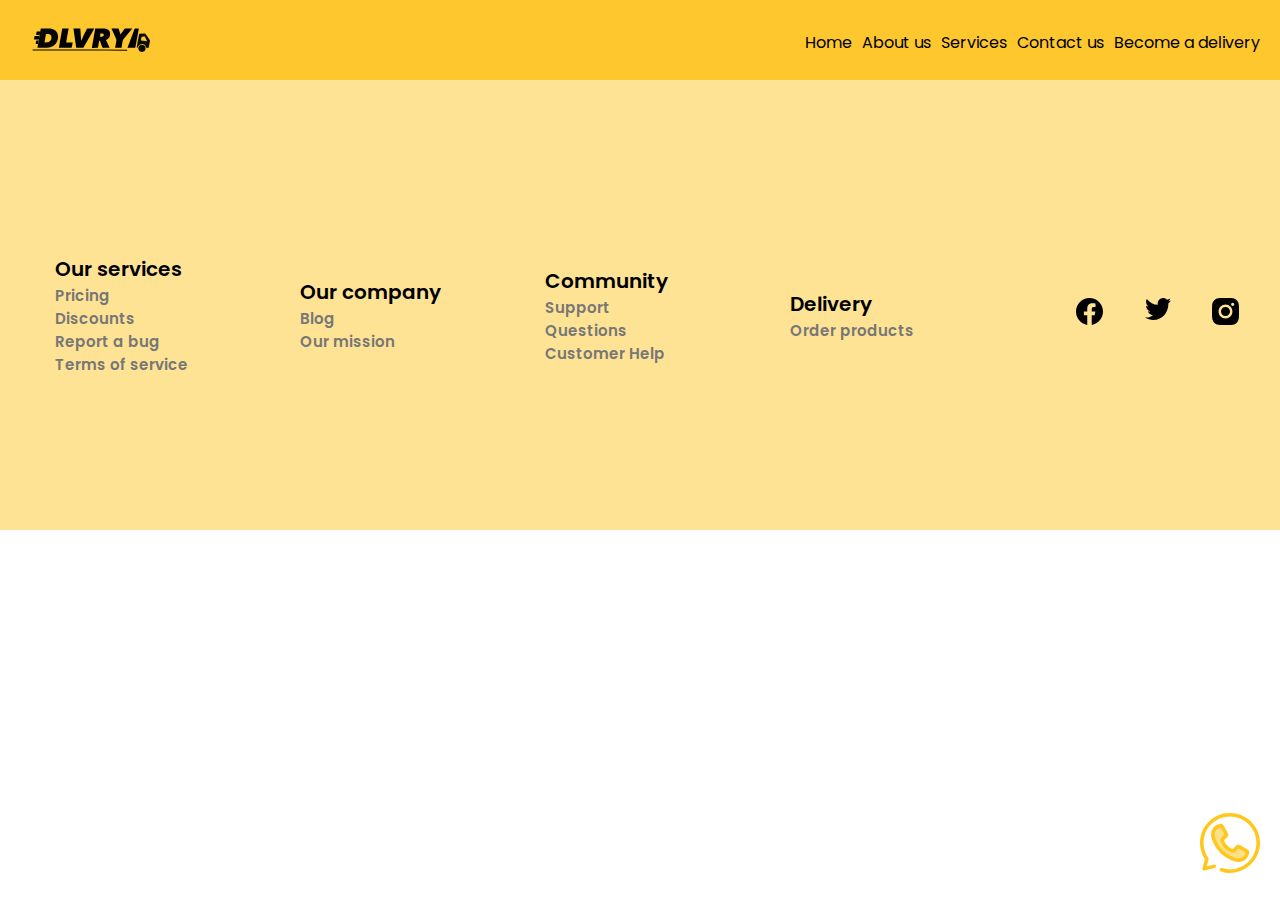
==== about-us.html @ a3b5fab8 "subiendo archivos primera vez" ====
<!DOCTYPE html>
<html lang="en">
  <head>
    <meta charset="UTF-8" />
    <meta http-equiv="X-UA-Compatible" content="IE=edge" />
    <meta name="viewport" content="width=device-width, initial-scale=1.0" />
    <link rel="preconnect" href="https://fonts.gstatic.com" crossorigin />
    <link rel="preconnect" href="https://fonts.gstatic.com" crossorigin />
    <link
      href="https://fonts.googleapis.com/css2?family=Poppins:wght@400;500;600;700&display=swap"
      rel="stylesheet"
    />
    <link rel="shortcut icon" href="../img/favicon.svg" />
    <link rel="stylesheet" href="../css/style.css" />
    <title>Delivery - on your way</title>
  </head>
  <body>
    <header class="main__header">
      <img
        src="../img/DLVRY.svg"
        alt="logo delivery"
        width="120px"
        height="80px"
      />
      <nav>
        <ul class="main__header__nav">
          <li><a href="./index.html">Home</a></li>
          <li><a href="./about-us.html">About us</a></li>
          <li><a href="./services.html">Services</a></li>
          <li><a href="./contacto.html">Contact us</a></li>
          <li><a href="./delivery.html">Become a delivery</a></li>
        </ul>
      </nav>
    </header>
    <div class="whatsapp">
      <img
        src="../img/whatsapp-icon.svg"
        alt="atencion por whatsapp"
        width="60px"
        height="60px"
      />
    </div>

    <footer class="footer">
      <div class="footer__container">
        <div class="footer__list01">
          <p>Delivery</p>
          <ul>
            <li>Order products</li>
          </ul>
        </div>
        <div class="footer__list02">
          <p>Our services</p>
          <ul>
            <li>Pricing</li>
            <li>Discounts</li>
            <li>Report a bug</li>
            <li>Terms of service</li>
          </ul>
        </div>
        <div class="footer__list03">
          <p>Our company</p>
          <ul>
            <li>Blog</li>
            <li>Our mission</li>
          </ul>
        </div>
        <div class="footer__list04">
          <p>Community</p>
          <ul>
            <li>Support</li>
            <li>Questions</li>
            <li>Customer Help</li>
          </ul>
        </div>
        <div class="footer__link__container05">
          <a href="#"> <img src="../img/fb-icon.svg" alt="facebook icon" /></a>
          <a href="#">
            <img src="../img/twitter-icon.svg" alt="twitter icon"
          /></a>
          <a href="#"> <img src="../img/ig-icon.svg" alt="instagram icon" /></a>
        </div>
      </div>
    </footer>
  </body>
</html>
---- css/style.css ----
* {
  margin: 0;
  padding: 0;
}
html {
  font-family: "Poppins", sans-serif;
  color: #000000;
}
a {
  text-decoration: none;
  color: black;
}
ul,
li {
  list-style: none;
}
.whatsapp {
  position: fixed;
  bottom: 10px;
  right: 10px;
}
.main__header {
  background-color: #fdc72d;
  width: 100vw;
  display: flex;
  justify-content: space-between;
}
.main__header__nav {
  display: flex;
  flex-wrap: wrap;
  justify-content: space-around;
}
.main__principal {
  display: flex;
  flex-direction: column;
}
.main__principal__container {
  display: flex;
  flex-direction: column;
  align-items: center;
  height: 80%;
  width: 100%;
  padding: 15px;
}
.main__principal__title {
  font-size: 30px;
  font-weight: 700;
}
.main__principal__paragraph {
  font-size: 10px;
  font-weight: 400;
}
.main__header__button {
  background-color: #fdc72d;
  color: #000000;
  font-weight: 600;
  font-size: 12px;
  width: 90px;
  height: 20px;
  border-radius: 61px;
  text-align: center;
}
.main__principal__img img {
  width: 95%;
}

/* inicio seccion mobile About us */
.about__us {
  display: flex;
  flex-direction: column;
  align-items: center;
}
.about__us__container {
  display: flex;
  flex-direction: column-reverse;
  align-items: center;
  flex-wrap: wrap;
  width: 90%;
  height: 80%;
  padding: 0 15px;
}

.about__us__button {
  background-color: #fdc72d;
  color: #000000;
  font-weight: 600;
  font-size: 12px;
  width: 90px;
  height: 20px;
  border-radius: 61px;
  text-align: center;
}
.about__us__title {
  font-weight: 500;
  font-size: 30px;
}

.about__us__img img{
  width: 90%;
}

/* inicio mobile Our services */
.our__services {
  padding: 30px 15px;
}
.our__services__title {
  font-weight: 600;
  font-size: 20px;
  text-align: center;
}
.our__services__card {
  display: flex;
  flex-direction: column;
  flex-wrap: wrap;
  justify-content: space-around;
  align-items: center;
  border: #777776 solid 1px;
  padding: 0 10px;
  width: 90%;
  height: 300px;
  border-radius: 20px;
  box-shadow: 0 0 15px #ddd;
  justify-self: center;
  margin-bottom: 10px;
}
.our__services__inside {
  height: 290px;
  width: 290px;
  display: flex;
  flex-direction: column;
  flex-wrap: wrap;
  justify-content: space-between;
  align-items: center;
}
.our__services__paragraph {
  font-weight: 400;
  font-size: 12px;
  color: #777776;
  text-align: center;
  padding: 10px;
}
.our__services__card__title {
  font-weight: 600;
  font-size: 15px;
}
.our__services__card a {
  font-weight: 500;
  font-size: 12px;
}

/* inicio download app mobile */
.download__app {
  display: flex;
  flex-direction: column;
  align-items: center;
  margin: 80px 0;
}
.download__app__container {
  display: flex;
  flex-direction: column;
  align-items: center;
  width: 90%;
  height: 80%;
}
.download__app__wrapper {
  display: flex;
  flex-direction: column;
  flex-wrap: nowrap;
  padding: 10px 15px;
}
.download__app__title {
  font-weight: 500;
  font-size: 20px;
  color: #000000;
}
.download__app__paragraph {
  font-weight: 500;
  font-size: 12px;
  color: #777776;
}
.download__app__button__container {
  display: flex;
  flex-direction: column;
  width: auto;
  justify-content: center;
}
.download__app__button {
  background-color: #fdc72d;
  display: flex;
  align-items: center;
  width: 90px;
  height: 20px;
  border-radius: 61px;
  text-align: center;
  font-weight: 600;
  font-size: 12px;
  justify-content: space-evenly;
  margin-left: 10px;
}
.download__app__img img{
  width: 90%;
}

.contact__us {
  display: flex;
  flex-direction: column;
  padding: 0 15px;
  width: 90%;
  align-items: center;
}
.contact__us__container {
  display: flex;
  height: 200px;
}
.contact__us__wrapper {
  display: flex;
  flex-direction: column;
  align-items: center;
  justify-content: space-around;
}
.contact__us__title {
  font-weight: 600;
  font-size: 1rem;
  color: #000000;
}
.contact__us__paragraph {
  font-weight: 600;
  font-size: 12px;
  color: #777776;
}
.contact__us__button {
  background-color: #fdc72d;
  display: flex;
  align-items: center;
  width: 90px;
  height: 20px;
  border-radius: 61px;
  text-align: center;
  font-weight: 600;
  font-size: 12px;
  justify-content: center;
}

/* inicio mobile footer */
.footer {
  background-color: #fee395;
  height: 200px;
}
.footer__container {
  height: 80%;
  display: flex;
  justify-content: center;
}
.footer__link__container05 {
  display: flex;
  justify-content: space-evenly;
}

.footer p {
  font-weight: 600;
  font-size: 12px;
}

.footer li {
  font-weight: 600;
  font-size: 10px;
  color: #777776;
}

/* Seccion mobile contacto */
.main__principal {
  background-color: #ffff;
  display: flex;
  flex-direction: column;
}

.main__principal__contact__container {
  display: flex;
  flex-direction: column;
  align-items: center;
  height: 80%;
  width: 100%;
  justify-content: center;
}

.main__principal__contact__wrapper {
  display: flex;
  flex-direction: column;
  flex-wrap: nowrap;
  width: 90%;
  align-items: center;
  padding: 30px 15px;
}

.main__principal__contact__img img{
  display: none;
}
.main__principal__title {
  font-size: 40px;
  font-weight: 700;
}
.main__principal__paragraph {
  font-size: 15px;
  font-weight: 400;
  color: #777776;
}
@media (min-width: 992px) {
  .whatsapp {
    bottom: 20px;
    right: 20px;
  }
  /* Inicio menu navegacion */
  .main__header {
    height: 80px;
    display: flex;
    justify-content: space-between;
  }

  .main__header nav {
    width: 800px;
  }

  .main__header__nav {
    display: flex;
    justify-content: flex-end;
    flex-wrap: wrap;
    padding-top: 30px;
    padding-right: 20px;
  }
  .main__header img {
    padding-left: 30px;
  }
  .main__header__nav li {
    padding-left: 10px;
  }

  /* fin menu navegacion */
  /* Inicio seccion main */

  .main__principal {
    background-color: #ffff;
    display: flex;
    flex-direction: row;
    justify-content: center;
  }

  .main__principal__container {
    display: flex;
    flex-direction: row;
    align-items: center;
    height: 80%;
    width: 90%;
  }

  .main__principal__wrapper {
    display: flex;
    flex-direction: column;
    flex-wrap: wrap;
    width: 50%;
    height: 500px;
    justify-content: space-between;
  }

  .main__principal__img {
    display: flex;
    animation-name: dancing;
    animation-duration: 20s;
    animation-timing-function: ease-in;
    animation-iteration-count: infinite;
  }
  .main__principal__title {
    font-size: 60px;
  }
  .main__principal__paragraph {
    font-size: 20px;
    color: #777776;
  }

  .main__header__button {
    background-color: #fdc72d;
    color: #000000;
    font-weight: 600;
    font-size: 20px;
    width: 179px;
    height: 61px;
    border-radius: 61px;
    text-align: center;
  }

  .main__header__button p {
    padding-top: 15px;
  }

  /* fin contenido main header */

  /* inicio about us */

  .about__us {
    display: flex;
    flex-direction: row;
    justify-content: center;
  }

  .about__us__container {
    display: flex;
    flex-direction: row;
    justify-content: flex-start;
    align-items: center;
    flex-wrap: nowrap;
    width: 90%;
    height: 80%;
  }

  .about__us__wrapper {
    display: flex;
    flex-direction: column;
    flex-wrap: wrap;
    width: 70%;
    height: 500px;
    justify-content: space-between;
    align-items: center;
    padding-left: 20px;
  }
  .about__us__title {
    font-size: 40px;
  }

  .about__us__paragraph {
    font-size: 20px;
    font-weight: 500;
    color: #777776;
  }

  .about__us__button {
    background-color: #fdc72d;
    color: #000000;
    font-size: 20px;
    width: 179px;
    height: 61px;
    border-radius: 61px;
    text-align: center;
  }

  .about__us__button p {
    padding-top: 15px;
  }

  /* fin about us */

  /* inicio nuestros servicios */
  .our__services {
    margin: 50px 0;
    padding: 0 30px;
    display: grid;
    grid-template-areas:
      "title title title"
      "card-01 card-02 card-03";
    grid-template-rows: 0.5fr 2fr;
    grid-template-columns: 1fr 1fr 1fr;
    gap: 0 20px;
  }
  .our__services__inside {
    flex-wrap: nowrap;
  }

  .our__services__title {
    font-size: 40px;
    grid-area: title;
    padding: 37px 0 63px 0;
  }
  .our__services__card {
    padding: 0 10px;
    width: 380px;
    height: 380px;
  }

  .card01 {
    grid-area: card-01;
  }
  .card02 {
    grid-area: card-02;
  }
  .card03 {
    grid-area: card-03;
  }

  .our__services__card:hover {
    transform: scale(1.2);
  }

  .our__services__paragraph {
    font-size: 15px;
  }
  .our__services__card__title {
    font-size: 20px;
  }
  .our__services__card a {
    font-size: 15px;
  }

  /* fin nuestros servicios */

  /* Download app inicio */

  .download__app {
    display: flex;
    flex-direction: row;
    margin: 80px 0;
    justify-content: center;
  }

  .download__app__container {
    display: flex;
    flex-direction: row;
    justify-content: space-evenly;
    align-items: center;
  }

  .download__app__wrapper {
    display: flex;
    flex-direction: column;
    justify-content: space-around;
    height: 500px;
  }

  .download__app__button__container {
    display: flex;
    width: 550px;
    justify-content: center;
  }

  .download__app__title {
    font-size: 40px;
  }

  .download__app__paragraph {
    font-size: 20px;
  }

  .download__app__button {
    width: 201px;
    height: 61px;
    border-radius: 61px;
    text-align: center;
    font-weight: 600;
    font-size: 20px;
    justify-content: space-evenly;
    margin-left: 10px;
  }

  /* download app fin */

  /* Seccion contacto */

  .contact__us {
    display: flex;
    flex-direction: row;
    margin: 20px 0;
    height: 380px;
    width: 100vw;
    justify-content: center;
  }

  .contact__us__container {
    height: 300px;
  }

  .contact__us__title {
    font-size: 40px;
  }

  .contact__us__paragraph {
    font-size: 20px;
  }

  .contact__us__button {
    width: 201px;
    height: 61px;
    font-size: 20px;
  }

  /* fin sección contacto */

  /* seccion footer */

  .footer {
    height: 450px;
  }

  .footer__container {
    height: 80%;
    display: grid;
    grid-template-areas: "list01 list02 list03 list04 list05";
    grid-template-columns: 1fr 1fr 1fr 1fr 1fr;
    justify-content: center;
    align-items: center;
    padding-left: 55px;
    padding-top: 55px;
  }

  .footer__list01 {
    grid-area: list01;
  }
  .footer__list01 {
    grid-area: list02;
  }
  .footer__list01 {
    grid-area: list03;
  }
  .footer__list01 {
    grid-area: list04;
  }

  .footer__link__container05 {
    grid-area: list05;
    display: flex;
    justify-content: space-evenly;
  }

  .footer p {
    font-weight: 600;
    font-size: 20px;
  }

  .footer li {
    font-weight: 600;
    font-size: 15px;
    color: #777776;
  }

  /* Inicio de las animaciones Index */
  @keyframes dancing {
    0%,
    100% {
      transform: translate(100vw);
    }
    25% {
      transform: translate(-50px);
    }
    50% {
      transform: translate(50px);
    }
    75% {
      transform: translate(110vw);
    }
  }
  /* Inicio Página de contacto */

  /* Seccion main */

  .main__principal {
    background-color: #ffff;
    display: flex;
    justify-content: center;
  }

  .main__principal__contact__container {
    display: flex;
    flex-direction: row;
    align-items: center;
    height: 80%;
    width: 90%;
    justify-content: center;
    padding-top: 55px;
  }

  .main__principal__contact__wrapper {
    display: flex;
    flex-direction: column;
    flex-wrap: wrap;
    width: 50%;
    height: 420px;
    justify-content: center;
  }

  .main__principal__contact__img img{
    display: flex;
    width: auto;
  }

  .main__principal__title {
    font-size: 60px;
    font-weight: 700;
  }
  .main__principal__paragraph {
    font-size: 20px;
    font-weight: 400;
    color: #777776;
  }
}
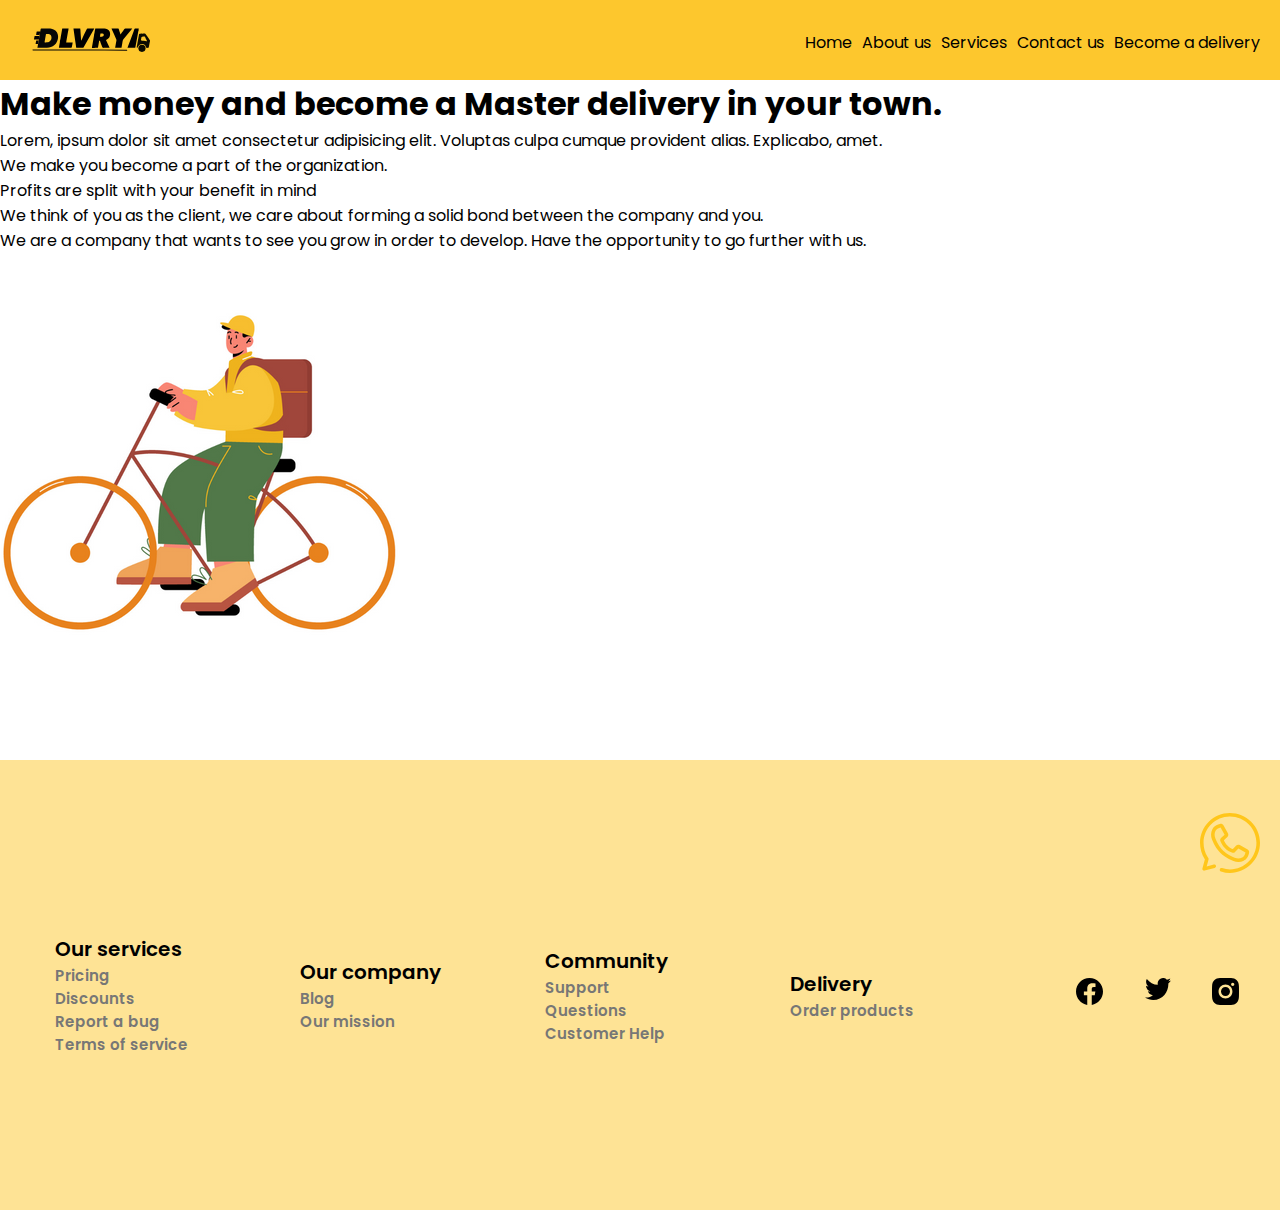
==== commit e68a1583: "actualizacion de paginas faltantes" ====
--- a/about-us.html
+++ b/about-us.html
@@ -10,14 +10,21 @@
       href="https://fonts.googleapis.com/css2?family=Poppins:wght@400;500;600;700&display=swap"
       rel="stylesheet"
     />
-    <link rel="shortcut icon" href="../img/favicon.svg" />
-    <link rel="stylesheet" href="../css/style.css" />
+    <link rel="shortcut icon" href="./img/favicon.svg"/>
+    <!-- CSS only -->
+    <link
+      href="https://cdn.jsdelivr.net/npm/bootstrap@5.2.1/dist/css/bootstrap.min.css"
+      rel="stylesheet"
+      integrity="sha384-iYQeCzEYFbKjA/T2uDLTpkwGzCiq6soy8tYaI1GyVh/UjpbCx/TYkiZhlZB6+fzT"
+      crossorigin="anonymous"
+    />
+    <link rel="stylesheet" href="./css/style.css" />
     <title>Delivery - on your way</title>
   </head>
   <body>
     <header class="main__header">
       <img
-        src="../img/DLVRY.svg"
+        src="./img/delivery-logo.svg"
         alt="logo delivery"
         width="120px"
         height="80px"
@@ -34,11 +41,32 @@
     </header>
     <div class="whatsapp">
       <img
-        src="../img/whatsapp-icon.svg"
+        src="./img/whatsapp-icon.svg"
         alt="atencion por whatsapp"
         width="60px"
         height="60px"
       />
+    </div>
+    <main class="header__content">
+      <div class="header__content__container">
+      <h1 class="header__content__title">Make money and become a <span class="highlight__title">Master delivery</span> in your town.</h1>
+      <p class="header__content__paragraph">Lorem, ipsum dolor sit amet consectetur adipisicing elit. Voluptas culpa cumque provident alias. Explicabo, amet.</p>
+    </div>
+    </div>
+    </main>
+    <div class="company__principles">
+      <div class="company__wrapper">
+      <p class="company__principles__title">We make you become a part of the organization.</p>
+      <ul class="company__principles__list">
+        <li>Profits are split with your benefit in mind</li>
+        <li>We think of you as the client, we care about forming a solid bond between the company and you.</li>
+        <li>We are a company that wants to see you grow in order to develop. Have the opportunity to go further with us.</li>
+      </ul>
+    </div>
+    <div class="worker__delivery">
+      <img src="./img/biker-ejemplo.png" alt="delivery guy on a bike">
+    </div>
+
     </div>
 
     <footer class="footer">
@@ -74,11 +102,11 @@
           </ul>
         </div>
         <div class="footer__link__container05">
-          <a href="#"> <img src="../img/fb-icon.svg" alt="facebook icon" /></a>
+          <a href="#"> <img src="./img/fb-icon.svg" alt="facebook icon" /></a>
           <a href="#">
-            <img src="../img/twitter-icon.svg" alt="twitter icon"
+            <img src="./img/twitter-icon.svg" alt="twitter icon"
           /></a>
-          <a href="#"> <img src="../img/ig-icon.svg" alt="instagram icon" /></a>
+          <a href="#"> <img src="./img/ig-icon.svg" alt="instagram icon" /></a>
         </div>
       </div>
     </footer>
